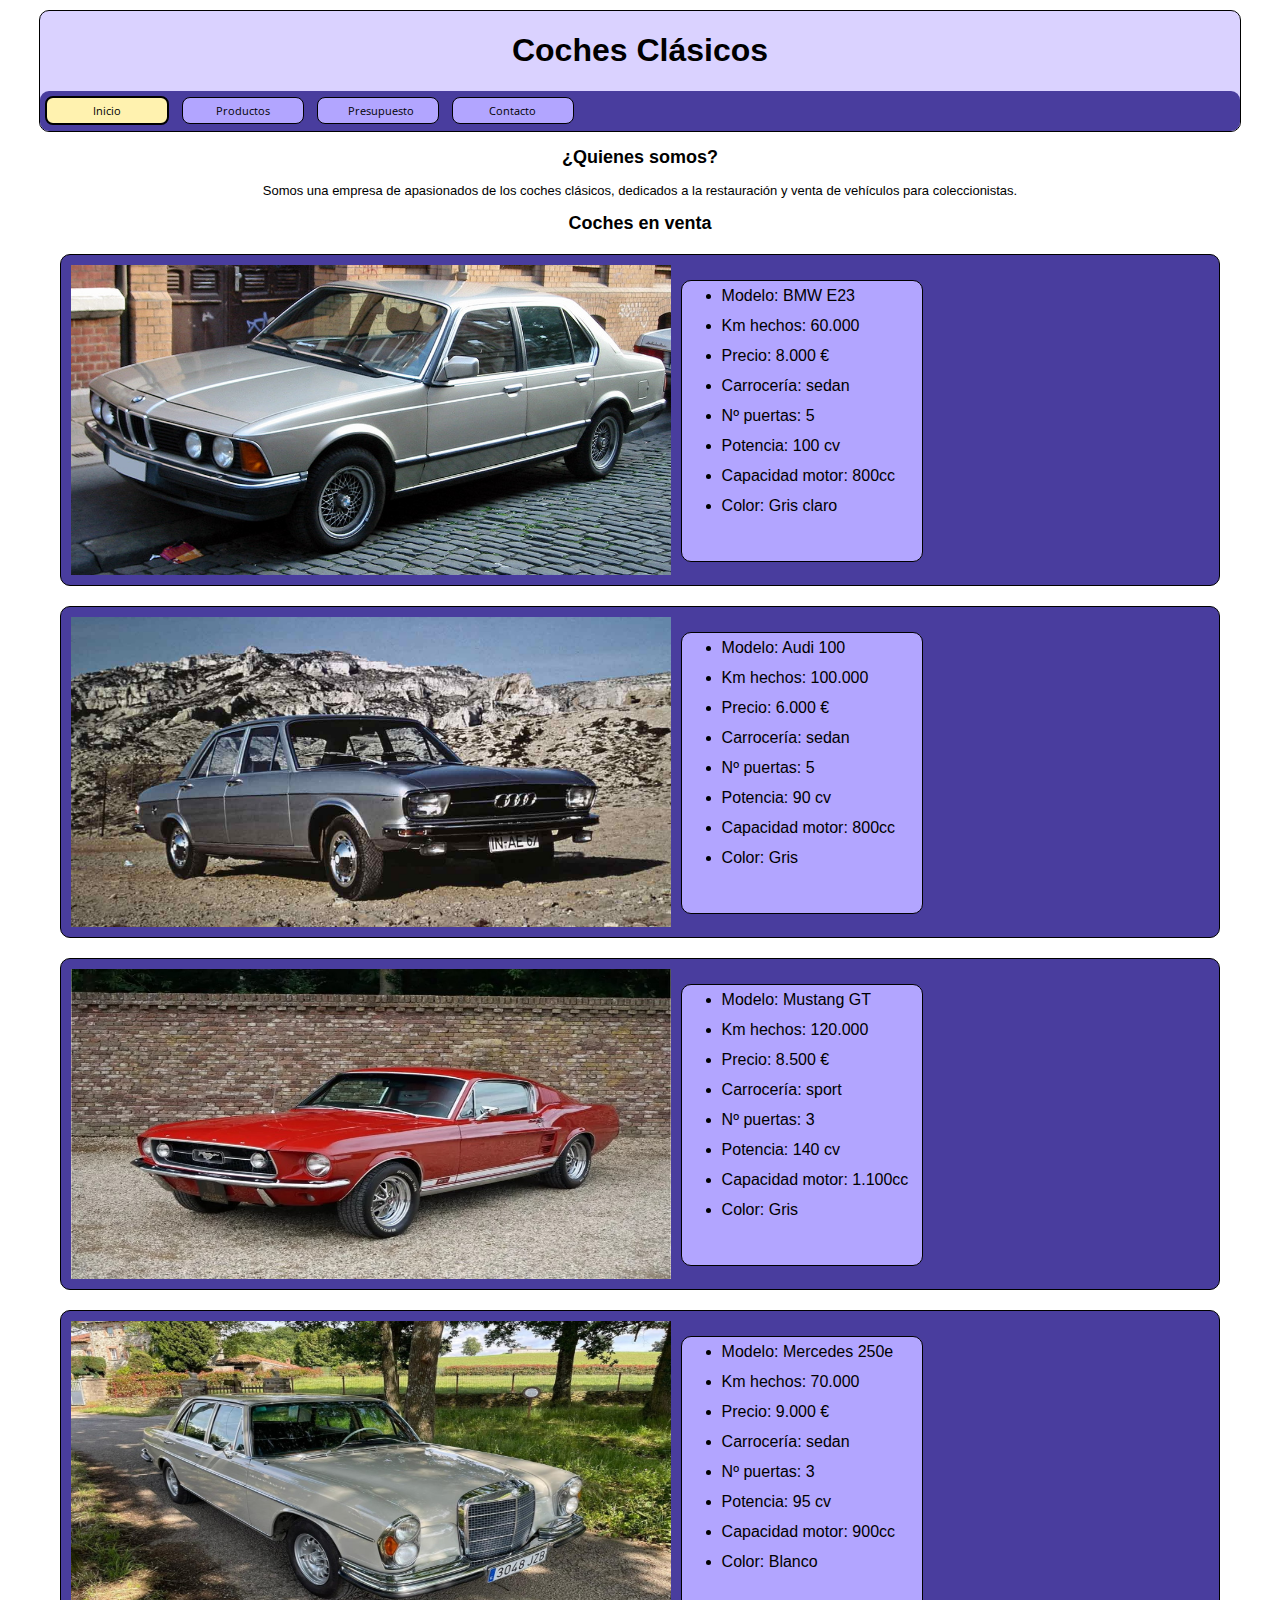
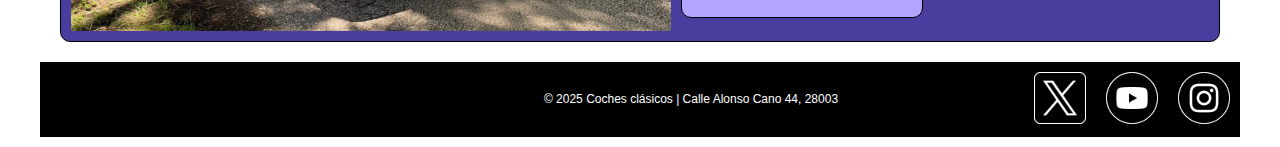
==== index.html @ c79d7966 "Cambio en la jerarquía de archivos para que GitHub Pages la reconozca" ====
<!DOCTYPE html>
<html lang="es">
    <head>
        <meta charset="UTF-8">
        <meta name="description" content="Compra y venta de coches clásicos">
        <meta name="viewport" content="width=device-width, initial-scale=1">
        <meta name="keywords" content="coches, clasicos, comprar, vender, tasacion">
        <meta name="author" content="Martín Rubio">
        <meta name="lang" content="es">
        <meta name="revisit-after" content="2 days">
        <meta name="format-detection" content="telephone=no,address=no,email=no">

        <link rel="stylesheet" type="text/css" href="./css/estilos.css">
        
        <title>Coches Clásicos | Compra y venta de vehículos históricos</title>
    </head>
    <body>
        <header>
            <div id="div_header">
                <h1>Coches Clásicos</h1>

                <!--barra de menu con los botones de navegación de la web-->

                <div id="div_menu">
                    <span class="botonin"><a class="boton_menu" href="#">Inicio</a></span>
                    <span class="boton"><a class="boton_menu" href="productos.html">Productos</a></span>
                    <span class="boton"><a class="boton_menu" href="presupuesto.html">Presupuesto</a></span>
                    <span class="boton"><a class="boton_menu" href="contacto.html">Contacto</a></span>
                </div>
                
            </div>
        </header>

        <section>
            <div id="div_section">
                <h2>¿Quienes somos?</h2>
                <div>
                    Somos una empresa de apasionados de los coches clásicos, dedicados a la restauración y venta
                    de vehículos para coleccionistas.
                </div>

                <!--sección con los coches que tiene ahora mismo en venta la empresa.
                tambien se muestran algunas características de los vehículos-->

                <h2>Coches en venta</h2>

                <div class="div_producto">
                    <img src="./img/Bmw_e23_v_sst.jpg" alt="BMW e23">
                    <ul>
                        <li>Modelo: BMW E23</li>
                        <li>Km hechos: 60.000</li>
                        <li>Precio: 8.000 €</li>
                        <li>Carrocería: sedan</li>
                        <li>Nº puertas: 5</li>
                        <li>Potencia: 100 cv</li>
                        <li>Capacidad motor: 800cc</li>
                        <li>Color: Gris claro</li>
                    </ul>
                </div>

                <div class="div_producto">
                    <img src="./img/audi-100-1969.jpg" alt="Audi 100">
                    <ul>
                        <li>Modelo: Audi 100</li>
                        <li>Km hechos: 100.000</li>
                        <li>Precio: 6.000 €</li>
                        <li>Carrocería: sedan</li>
                        <li>Nº puertas: 5</li>
                        <li>Potencia: 90 cv</li>
                        <li>Capacidad motor: 800cc</li>
                        <li>Color: Gris</li>
                    </ul>
                </div>

                <div class="div_producto">
                    <img src="./img/ford-mustang-gt-390-fastback-196.jpg" alt="Mustang gt">
                    <ul>
                        <li>Modelo: Mustang GT</li>
                        <li>Km hechos: 120.000</li>
                        <li>Precio: 8.500 €</li>
                        <li>Carrocería: sport</li>
                        <li>Nº puertas: 3</li>
                        <li>Potencia: 140 cv</li>
                        <li>Capacidad motor: 1.100cc</li>
                        <li>Color: Gris</li>
                    </ul>
                </div>

                <div class="div_producto">
                    <img src="./img/Mercedes250SE.jpg" alt="Mercedes 250e">    
                    <ul>
                        <li>Modelo: Mercedes 250e</li>
                        <li>Km hechos: 70.000</li>
                        <li>Precio: 9.000 €</li>
                        <li>Carrocería: sedan</li>
                        <li>Nº puertas: 3</li>
                        <li>Potencia: 95 cv</li>
                        <li>Capacidad motor: 900cc</li>
                        <li>Color: Blanco</li>
                    </ul>
                </div>
            </div>
        </section>
        
        <footer>

            <!--los iconos de las redes sociales deberían contener enlaces que dirigieran a las redes de la empresa-->

            <div id="div_footer">
                <span class="center_text">© 2025 Coches clásicos | Calle Alonso Cano 44, 28003</span>
                <span class="footer_icon">
                    <img src="./img/instagram.png" alt="logo instagram">
                </span>
                <span class="footer_icon">
                    <img src="./img/youtube.png" alt="logo youtube">
                </span>
                <span class="footer_icon_x">
                    <img src="./img/xtwitter.png" alt="logo x">
                </span>    
            </div>
        </footer>
    </body>
</html>
---- css/estilos.css ----
/* Codificacion de caracteres */
@charset "utf-8";
/* Inicio del Documento CSS */

/* Importacion de Google Font "Open Sans" */
@import url(https://fonts.googleapis.com/css2?family=Open+Sans:ital,wght@0,300..800;1,300..800&display=swap);

html, body {    
    font-size: 13px;
    color: black;
    font-family: Arial, Helvetica, sans-serif;
    background-size: auto;
}

h1 {
    font-size: 32px;
    text-align: center;
    font-family: Helvetica, Arial, sans-serif;
}

h2 {
    font-size: 18px;
    text-align: center;
}

/*Div que contiene la página*/

#div_header {
    width: 95%; 
    margin: 10px auto; 
    border: solid 1px black;
    border-radius: 10px;
    background-color: #DAD2FF;
}

#div_footer {
    font-size: 12px;
    width: 95%;
    margin: 10px auto;
    position: relative;
    box-sizing: border-box;
    height: 75px;
    background-color: black;
    clear: both;
    color: white;
    text-align: center;
}

.center_text{
    position: absolute;
    left: 42%;
    top: 40%;
}

.footer_icon,.footer_icon_x{
    border-radius: 49%;
    border: solid 1px white;
    position: relative; 
    float: right; 
    background-color: white;
    width: 50px;
    height: 50px;
    margin: 10px;
}

.footer_icon_x{
    border-radius: 6px;
}

#div_footer img{
    width: 100%;
    height: 100%;
}

#div_menu {
    background-color: #493D9E;
    width: auto;
    height: 40px;
    text-decoration: none;
    font-size: 11px;
    color: black;
    border-radius: 9px;
}

.boton_menu {
	text-align:center;
	text-decoration: none;
	font-family: 'Open Sans', sans-serif;
	color: black;
}

#div_section {
    margin: 10px auto;
    width: 95%;
    background-color: white;
    height: auto;
    text-align: center;
}

/* Estilos comunes de los botones de navegacion */
.boton,.boton:hover,.botonin,.botonin:hover {
	text-align:center;
	text-decoration: none;
	display:inline-block;
	width: 60px;
	white-space: nowrap;
	margin: 5px 5px 10px;
	padding: 5px 30px;
	border: 1px solid black;
	border-radius: 8px;
}

/* Estilos independientes de los botones de navegacion */
.boton {
    background-color: #B2A5FF;    
}

.boton:hover {
    background-color: #DAD2FF;
    
}

.botonin {
    background-color: #FFF2AF;
    border: 2px solid black;
    
}

.botonin:hover {
    background-color: #DAD2FF;
    border: 2px solid black;
    text-decoration: none;
}

.div_producto {
    border: solid 1px black;
    border-radius: 10px;
    height: 330px;
    position: relative;
    margin: 20px;
    font-size: 16px;
    background-color: #493D9E; 
}

.div_producto img {
    width: 600px;
    height: 310px;
    position: relative;
    float: left;
    margin: 10px;
}

.div_producto ul {
    position: relative;
    float: left;
    text-align: justify;
    width: 200px;
    height: 280px;
    line-height: 30px;
    margin-top: 25px;
    border: solid 1px black;
    border-radius: 10px;
    background-color: #B2A5FF;
}

.div_restaurado {
    border: solid 1px black;
    border-radius: 10px;
    width: 450px;
    height: 380px;
    font-size: 16px;
    margin: 10px 10px;
    background-color: #DAD2FF;
    text-align: center;
    display:inline-block;
}

.div_restaurado img{
    width: 400px;
    height: 300px;
    margin: 20px 25px;
    display: block;
    border-radius: 10px;
}

#div_box1 {
    width: 460px;
    height: 340px; 
    display: block;
    margin-left: auto;
    margin-right: auto;
    font-size: 17px;
    background-color: #B2A5FF;
    border: solid 1px black;
    border-radius: 10px;
}

#div_box1 form{
    position: relative;
    margin: 10px;
    float: left;
}

.campo {
    float: left;
    width: 200px;
    margin-top: 15px;
}

#div_box1 textarea{
    margin-top: 20px;
    float: left;
    resize: none;
}

#div_box2 { 
    margin: 20px;
    width: 100px;
    float: left;
    background-color: #DAD2FF   ;
    border: solid 1px black;
    border-radius: 10px;
}

#div_box3 {
    height: auto; 
    display: inline-block; 
    left: 30px;
    margin-top: 20px;
    text-align: center;
}

#div_contacto{
    position: relative;
    display: inline-block;
    text-align: justify;
}

#mapa{
    border: solid 1px black;
    position: relative;
    width: 1000px;
    margin: 20px auto;
    display: block;
}

.boton_form{
    margin: 20px;
}
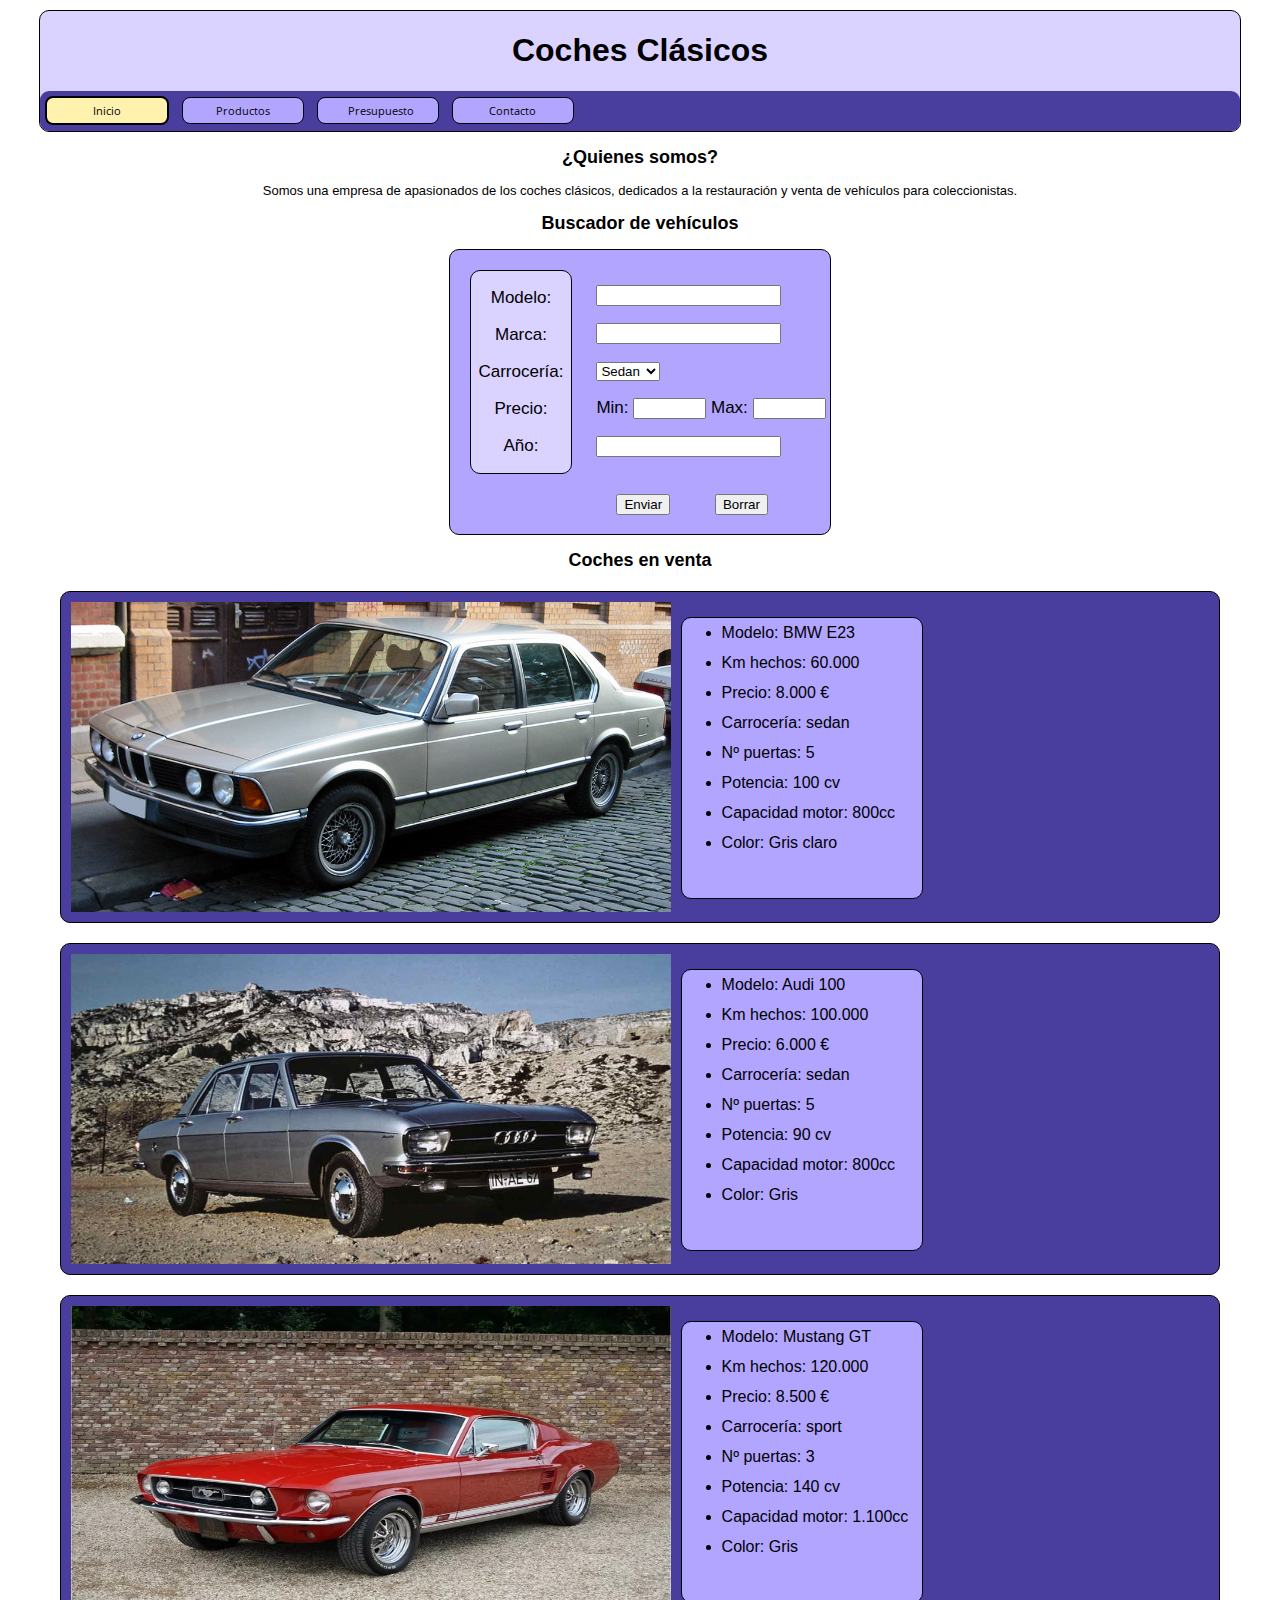
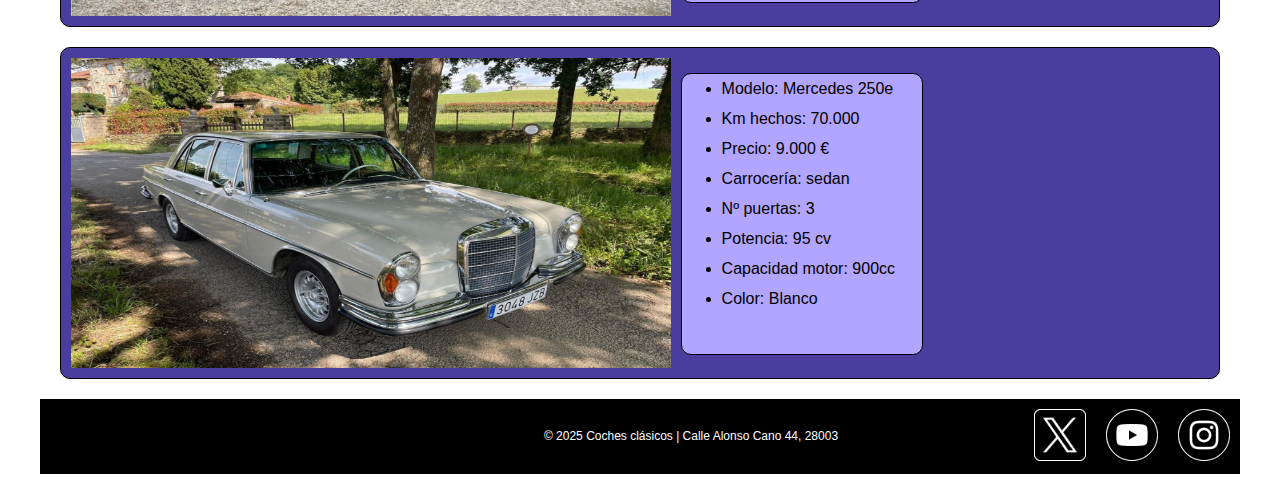
==== commit c99b9422: "Primera corrección" ====
--- a/index.html
+++ b/index.html
@@ -23,29 +23,68 @@
 
                 <div id="div_menu">
                     <span class="botonin"><a class="boton_menu" href="#">Inicio</a></span>
-                    <span class="boton"><a class="boton_menu" href="productos.html">Productos</a></span>
-                    <span class="boton"><a class="boton_menu" href="presupuesto.html">Presupuesto</a></span>
-                    <span class="boton"><a class="boton_menu" href="contacto.html">Contacto</a></span>
+                    <span class="boton"><a class="boton_menu" href="./views/productos.html">Productos</a></span>
+                    <span class="boton"><a class="boton_menu" href="./views/presupuesto.html">Presupuesto</a></span>
+                    <span class="boton"><a class="boton_menu" href="./views/contacto.html">Contacto</a></span>
                 </div>
-                
             </div>
         </header>
 
         <section>
+            <!--sección de presentación-->
             <div id="div_section">
                 <h2>¿Quienes somos?</h2>
                 <div>
                     Somos una empresa de apasionados de los coches clásicos, dedicados a la restauración y venta
                     de vehículos para coleccionistas.
                 </div>
+            </div>
+        </section>
 
-                <!--sección con los coches que tiene ahora mismo en venta la empresa.
+        <section>
+            <!--sección para buscador de vehículos, no tiene funcionalidad alguna aunque debería buscar en la base de datos de la empresa-->
+            <div id="div_section">
+                <h2>Buscador de vehículos</h2>
+                
+                <form name="buscador" id="buscador" method="post" action="post">
+                    <div id="div_box5">
+                        <div id="div_box2">
+                            <p><label>Modelo:</label></p>
+                            <p><label>Marca:</label></p>
+                            <p><label>Carrocería:</label></p>
+                            <p><label>Precio:</label></p>
+                            <p><label>Año:</label></p>
+                        </div>
+
+                        <div id="div_box4">
+                            <p><input type="text" name="modelo" id="modelo"></p>
+                            <p><input type="text" name="marca" id="marca"></p>
+                            <p><select name="carroceria">
+                                <option value="sedan">Sedan</option>
+                                <option value="coupe">Coupé</option>
+                                <option value="berlina">Berlina</option>
+                                <option value="suv">SUV</option>
+                            </select></p>
+                            <p>Min: <input type="text" name="precio_min" id="precio_min" size="6"> Max: <input type="text" name="precio_max" id="precio_max" size="6"></p>
+                            <p><input type="text" name="año" id="año"></p>
+                            <p>
+                                <input class="boton_form" type="submit" name="enviar" id="enviar" value="Enviar">
+                                <input class="boton_form" type="reset" name="borrar" id="borrar" value="Borrar">
+                            </p>
+                        </div>
+                    </div>
+                </form>
+            </div>
+        </section>
+
+        <section>
+            <!--sección con los coches que tiene ahora mismo en venta la empresa.
                 tambien se muestran algunas características de los vehículos-->
-
+            <div id="div_section">
                 <h2>Coches en venta</h2>
 
                 <div class="div_producto">
-                    <img src="./img/Bmw_e23_v_sst.jpg" alt="BMW e23">
+                    <img src="./images/Bmw_e23_v_sst.jpg" width="600" height="310" alt="BMW e23">
                     <ul>
                         <li>Modelo: BMW E23</li>
                         <li>Km hechos: 60.000</li>
@@ -59,7 +98,7 @@
                 </div>
 
                 <div class="div_producto">
-                    <img src="./img/audi-100-1969.jpg" alt="Audi 100">
+                    <img src="./images/audi-100-1969.jpg" width="600" height="310" alt="Audi 100">
                     <ul>
                         <li>Modelo: Audi 100</li>
                         <li>Km hechos: 100.000</li>
@@ -73,7 +112,7 @@
                 </div>
 
                 <div class="div_producto">
-                    <img src="./img/ford-mustang-gt-390-fastback-196.jpg" alt="Mustang gt">
+                    <img src="./images/ford-mustang-gt-390-fastback-196.jpg" width="600" height="310" alt="Mustang gt">
                     <ul>
                         <li>Modelo: Mustang GT</li>
                         <li>Km hechos: 120.000</li>
@@ -87,7 +126,7 @@
                 </div>
 
                 <div class="div_producto">
-                    <img src="./img/Mercedes250SE.jpg" alt="Mercedes 250e">    
+                    <img src="./images/Mercedes250SE.jpg" width="600" height="310" alt="Mercedes 250e">    
                     <ul>
                         <li>Modelo: Mercedes 250e</li>
                         <li>Km hechos: 70.000</li>
@@ -109,13 +148,13 @@
             <div id="div_footer">
                 <span class="center_text">© 2025 Coches clásicos | Calle Alonso Cano 44, 28003</span>
                 <span class="footer_icon">
-                    <img src="./img/instagram.png" alt="logo instagram">
+                    <img src="./images/instagram.png" width="50" height="50" alt="logo instagram">
                 </span>
                 <span class="footer_icon">
-                    <img src="./img/youtube.png" alt="logo youtube">
+                    <img src="./images/youtube.png" width="50" height="50" alt="logo youtube">
                 </span>
                 <span class="footer_icon_x">
-                    <img src="./img/xtwitter.png" alt="logo x">
+                    <img src="./images/xtwitter.png" width="50" height="50" alt="logo x">
                 </span>    
             </div>
         </footer>
--- a/css/estilos.css
+++ b/css/estilos.css
@@ -53,23 +53,23 @@
 }
 
 .footer_icon,.footer_icon_x{
+    width: 50px;
+    height: 50px;
     border-radius: 49%;
     border: solid 1px white;
     position: relative; 
     float: right; 
     background-color: white;
+    margin: 10px;
+}
+
+.footer_icon_x{
+    border-radius: 6px;
+}
+
+#div_footer img{
     width: 50px;
     height: 50px;
-    margin: 10px;
-}
-
-.footer_icon_x{
-    border-radius: 6px;
-}
-
-#div_footer img{
-    width: 100%;
-    height: 100%;
 }
 
 #div_menu {
@@ -116,8 +116,7 @@
 }
 
 .boton:hover {
-    background-color: #DAD2FF;
-    
+    background-color: #DAD2FF;   
 }
 
 .botonin {
@@ -131,6 +130,8 @@
     border: 2px solid black;
     text-decoration: none;
 }
+
+/*estilos de la galeria del index*/
 
 .div_producto {
     border: solid 1px black;
@@ -163,6 +164,8 @@
     background-color: #B2A5FF;
 }
 
+/*estilos de la galeria de producto*/
+
 .div_restaurado {
     border: solid 1px black;
     border-radius: 10px;
@@ -183,6 +186,8 @@
     border-radius: 10px;
 }
 
+/*cajas del formulario de presupuesto.html*/
+
 #div_box1 {
     width: 460px;
     height: 340px; 
@@ -201,7 +206,7 @@
     float: left;
 }
 
-.campo {
+.campo,.campo_precio {
     float: left;
     width: 200px;
     margin-top: 15px;
@@ -230,6 +235,30 @@
     text-align: center;
 }
 
+/*box 4 y 5 son las del formulario del index*/
+
+#div_box4 {
+    position:relative;
+    top:18px;
+    display: inline-block;
+    text-align: left;
+}
+
+.div_box4_campo {
+    display: block;
+}
+
+#div_box5 {
+    width: 380px;
+    display: block;
+    margin-left: auto;
+    margin-right: auto;
+    font-size: 17px;
+    background-color: #B2A5FF;
+    border: solid 1px black;
+    border-radius: 10px;
+}
+
 #div_contacto{
     position: relative;
     display: inline-block;
@@ -240,6 +269,7 @@
     border: solid 1px black;
     position: relative;
     width: 1000px;
+    height: 600px;
     margin: 20px auto;
     display: block;
 }
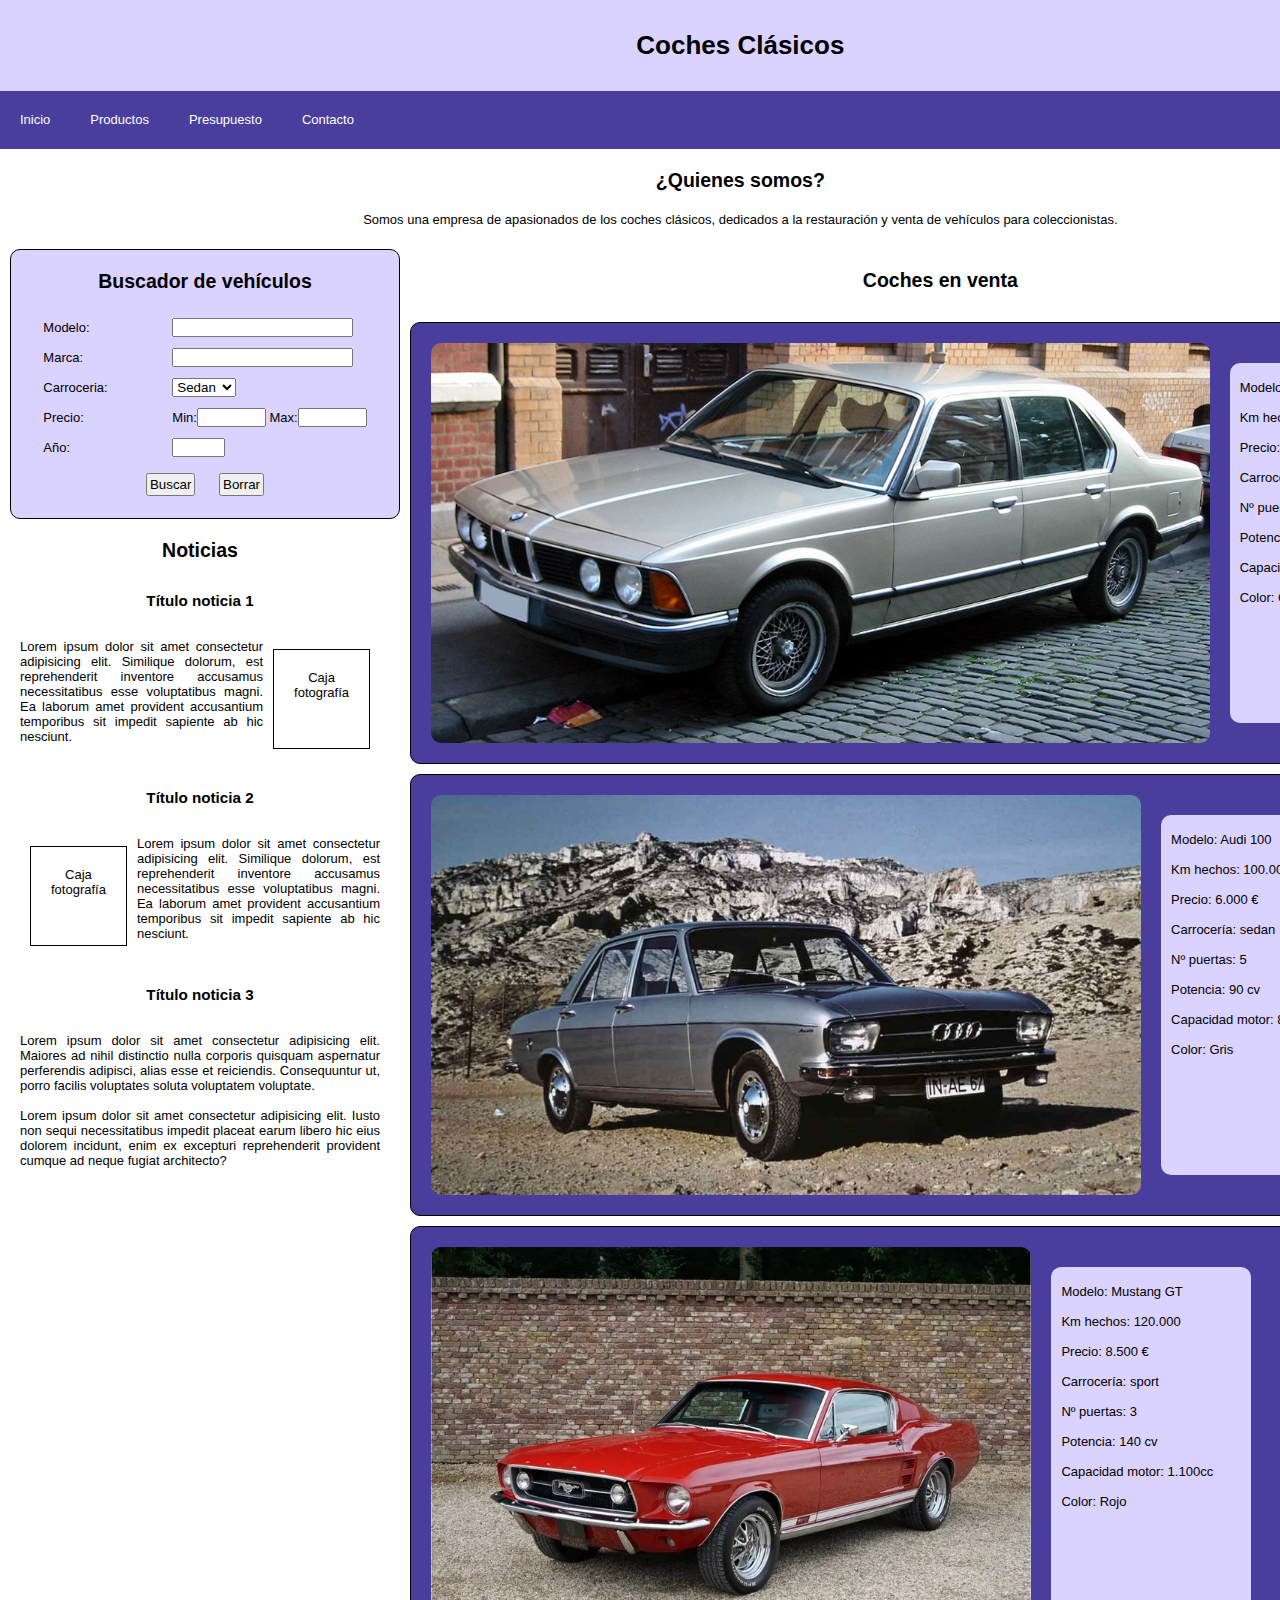
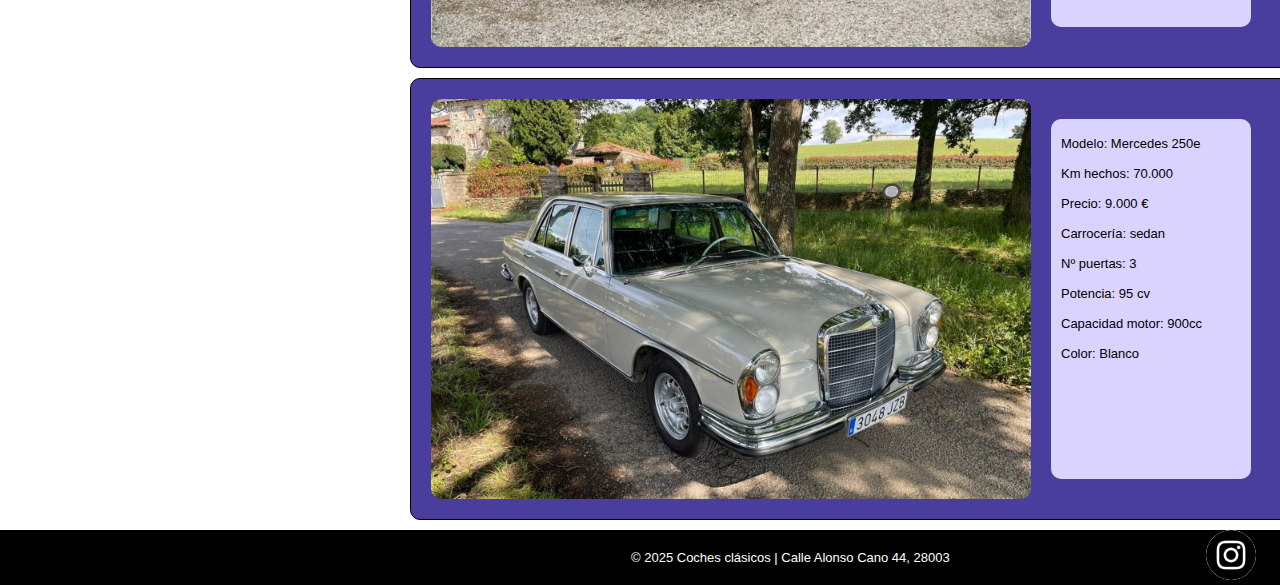
==== commit 26527d08: "Trabajo rehecho desde el principio" ====
--- a/index.html
+++ b/index.html
@@ -10,81 +10,69 @@
         <meta name="revisit-after" content="2 days">
         <meta name="format-detection" content="telephone=no,address=no,email=no">
 
-        <link rel="stylesheet" type="text/css" href="./css/estilos.css">
+        <link rel="stylesheet" type="text/css" href="./css/estilos/estilos.css">
         
         <title>Coches Clásicos | Compra y venta de vehículos históricos</title>
     </head>
     <body>
         <header>
-            <div id="div_header">
-                <h1>Coches Clásicos</h1>
-
-                <!--barra de menu con los botones de navegación de la web-->
-
-                <div id="div_menu">
-                    <span class="botonin"><a class="boton_menu" href="#">Inicio</a></span>
-                    <span class="boton"><a class="boton_menu" href="./views/productos.html">Productos</a></span>
-                    <span class="boton"><a class="boton_menu" href="./views/presupuesto.html">Presupuesto</a></span>
-                    <span class="boton"><a class="boton_menu" href="./views/contacto.html">Contacto</a></span>
-                </div>
-            </div>
+            <h1>Coches Clásicos</h1>
         </header>
 
-        <section>
-            <!--sección de presentación-->
-            <div id="div_section">
+        <!-- el navegador ahora usa flex -->
+        <nav>
+            <ul>
+                <li><a href="#">Inicio</a></li>
+                <li><a href="./views/productos.html">Productos</a></li>
+                <li><a href="./views/presupuesto.html">Presupuesto</a></li>
+                <li><a href="./views/contacto.html">Contacto</a></li>
+            </ul>
+        </nav>
+
+        <!-- rehecha la pagina entera usando flex y grid -->
+        <main>
+            <section id="aboutus">
                 <h2>¿Quienes somos?</h2>
-                <div>
-                    Somos una empresa de apasionados de los coches clásicos, dedicados a la restauración y venta
-                    de vehículos para coleccionistas.
-                </div>
-            </div>
-        </section>
+                Somos una empresa de apasionados de los coches clásicos, dedicados a la restauración y venta
+                de vehículos para coleccionistas.
+            </section>
 
-        <section>
-            <!--sección para buscador de vehículos, no tiene funcionalidad alguna aunque debería buscar en la base de datos de la empresa-->
-            <div id="div_section">
+            <!-- buscador de vehiculos -->
+            
+            <section id="buscador">
                 <h2>Buscador de vehículos</h2>
-                
-                <form name="buscador" id="buscador" method="post" action="post">
-                    <div id="div_box5">
-                        <div id="div_box2">
-                            <p><label>Modelo:</label></p>
-                            <p><label>Marca:</label></p>
-                            <p><label>Carrocería:</label></p>
-                            <p><label>Precio:</label></p>
-                            <p><label>Año:</label></p>
-                        </div>
-
-                        <div id="div_box4">
-                            <p><input type="text" name="modelo" id="modelo"></p>
-                            <p><input type="text" name="marca" id="marca"></p>
-                            <p><select name="carroceria">
+                <form>
+                    <div>
+                        <ul>
+                            <li>Modelo:</li>
+                            <li>Marca:</li>
+                            <li>Carroceria:</li>
+                            <li>Precio:</li>
+                            <li>Año:</li>
+                        </ul>
+                        <ul>
+                            <li><input type="text" name="modelo"></li>
+                            <li><input type="text" name="marca"></li>
+                            <li><select name="carroceria">
                                 <option value="sedan">Sedan</option>
                                 <option value="coupe">Coupé</option>
                                 <option value="berlina">Berlina</option>
                                 <option value="suv">SUV</option>
-                            </select></p>
-                            <p>Min: <input type="text" name="precio_min" id="precio_min" size="6"> Max: <input type="text" name="precio_max" id="precio_max" size="6"></p>
-                            <p><input type="text" name="año" id="año"></p>
-                            <p>
-                                <input class="boton_form" type="submit" name="enviar" id="enviar" value="Enviar">
-                                <input class="boton_form" type="reset" name="borrar" id="borrar" value="Borrar">
-                            </p>
-                        </div>
+                            </select></li>
+                            <li>Min:<input type="text" size="6" name="precio_min"> Max:<input type="text" size="6" name="precio_max"></li>
+                            <li><input type="text" name="año" size="4"></li>
+                        </ul>
                     </div>
+                    <input type="submit" value="Buscar" class="boton">
+                    <input type="reset" value="Borrar" class="boton">
                 </form>
-            </div>
-        </section>
+            </section>
 
-        <section>
-            <!--sección con los coches que tiene ahora mismo en venta la empresa.
-                tambien se muestran algunas características de los vehículos-->
-            <div id="div_section">
+            <section id="coches_venta">
                 <h2>Coches en venta</h2>
-
-                <div class="div_producto">
-                    <img src="./images/Bmw_e23_v_sst.jpg" width="600" height="310" alt="BMW e23">
+    
+                <div class="coche">
+                    <img src="./media/images/Bmw_e23_v_sst.jpg" width="1024" height="526" alt="BMW e23">
                     <ul>
                         <li>Modelo: BMW E23</li>
                         <li>Km hechos: 60.000</li>
@@ -97,8 +85,8 @@
                     </ul>
                 </div>
 
-                <div class="div_producto">
-                    <img src="./images/audi-100-1969.jpg" width="600" height="310" alt="Audi 100">
+                <div class="coche">
+                    <img src="./media/images/audi-100-1969.jpg" width="3840" height="2163" alt="Audi 100">
                     <ul>
                         <li>Modelo: Audi 100</li>
                         <li>Km hechos: 100.000</li>
@@ -111,8 +99,8 @@
                     </ul>
                 </div>
 
-                <div class="div_producto">
-                    <img src="./images/ford-mustang-gt-390-fastback-196.jpg" width="600" height="310" alt="Mustang gt">
+                <div class="coche">
+                    <img src="./media/images/ford-mustang-gt-390-fastback-196.jpg" width="800" height="533" alt="Mustang gt">
                     <ul>
                         <li>Modelo: Mustang GT</li>
                         <li>Km hechos: 120.000</li>
@@ -121,12 +109,12 @@
                         <li>Nº puertas: 3</li>
                         <li>Potencia: 140 cv</li>
                         <li>Capacidad motor: 1.100cc</li>
-                        <li>Color: Gris</li>
+                        <li>Color: Rojo</li>
                     </ul>
                 </div>
 
-                <div class="div_producto">
-                    <img src="./images/Mercedes250SE.jpg" width="600" height="310" alt="Mercedes 250e">    
+                <div class="coche">
+                    <img src="./media/images/Mercedes250SE.jpg" width="1500" height="1000" alt="Mercedes 250e">    
                     <ul>
                         <li>Modelo: Mercedes 250e</li>
                         <li>Km hechos: 70.000</li>
@@ -138,25 +126,53 @@
                         <li>Color: Blanco</li>
                     </ul>
                 </div>
-            </div>
-        </section>
-        
+            </section>
+
+            <!-- añadida seccion de noticias -->
+            <section id="noticias">
+                <h2>Noticias</h2>
+                
+                <h3>Título noticia 1</h3>
+                <div class="noticia">
+                    <div class="noticia_texto">
+                        Lorem ipsum dolor sit amet consectetur adipisicing elit. Similique dolorum, est reprehenderit inventore accusamus necessitatibus esse voluptatibus magni. Ea laborum amet provident accusantium temporibus sit impedit sapiente ab hic nesciunt.
+                    </div>
+                    <div class="noticia_img">Caja fotografía</div>
+                </div>
+                
+                <h3>Título noticia 2</h3>
+
+                <div class="noticia">
+                    <div class="noticia_img">Caja fotografía</div>
+                    <div class="noticia_texto">
+                        Lorem ipsum dolor sit amet consectetur adipisicing elit. Similique dolorum, est reprehenderit inventore accusamus necessitatibus esse voluptatibus magni. Ea laborum amet provident accusantium temporibus sit impedit sapiente ab hic nesciunt.
+                    </div>
+                </div>
+
+                <h3>Título noticia 3</h3>
+
+                <div class="noticia">
+                    <div class="noticia_texto">
+                        <p>Lorem ipsum dolor sit amet consectetur adipisicing elit. Maiores ad nihil distinctio nulla corporis quisquam aspernatur perferendis adipisci, alias esse et reiciendis. Consequuntur ut, porro facilis voluptates soluta voluptatem voluptate.</p>
+                        <p><br>
+                            Lorem ipsum dolor sit amet consectetur adipisicing elit. Iusto non sequi necessitatibus impedit placeat earum libero hic eius dolorem incidunt, enim ex excepturi reprehenderit provident cumque ad neque fugiat architecto?
+                        </p>
+                    </div>
+                </div>
+
+            </section>
+        </main>
         <footer>
 
-            <!--los iconos de las redes sociales deberían contener enlaces que dirigieran a las redes de la empresa-->
-
-            <div id="div_footer">
-                <span class="center_text">© 2025 Coches clásicos | Calle Alonso Cano 44, 28003</span>
-                <span class="footer_icon">
-                    <img src="./images/instagram.png" width="50" height="50" alt="logo instagram">
-                </span>
-                <span class="footer_icon">
-                    <img src="./images/youtube.png" width="50" height="50" alt="logo youtube">
-                </span>
-                <span class="footer_icon_x">
-                    <img src="./images/xtwitter.png" width="50" height="50" alt="logo x">
-                </span>    
+            <!-- enlazadas las redes sociales a sus respectivas paginas -->
+            <div class="footer_text">© 2025 Coches clásicos | Calle Alonso Cano 44, 28003</div>
+            
+            <div class="footer_social">
+                <a href="https://www.instagram.com/"><img src="./media/images/instagram.png" width="512" height="512" alt="logo instagram"></a>
+                <a href="https://www.youtube.com/"><img src="./media/images/youtube.png" width="512" height="512" alt="logo youtube"></a>
+                <a href="https://www.x.com/"><img src="./media/images/xtwitter.png" width="512" height="512" alt="logo x"></a>
             </div>
+            
         </footer>
     </body>
 </html>--- a/css/estilos/estilos.css
+++ b/css/estilos/estilos.css
@@ -0,0 +1,259 @@
+@charset "utf-8";
+
+@import url(https://fonts.googleapis.com/css2?family=Open+Sans:ital,wght@0,300..800;1,300..800&display=swap);
+
+
+*{
+    box-sizing: border-box;
+    margin: 0;
+    padding: 0;
+}
+
+html{
+    font-size: 13px;
+    color: black;
+    font-family: Arial, Helvetica, sans-serif;
+    text-align: center;
+}
+
+body{
+    display:grid;
+    grid-template-rows: auto auto 1fr auto;
+    grid-template-areas: 
+    "header"
+    "nav"
+    "main"
+    "footer";
+}
+
+header {
+    grid-area: header;
+    background: #dad2ff;
+}
+
+h1 {
+    padding: 30px;
+}
+
+h2 {
+    padding: 20px;
+}
+
+h3 {
+    padding: 10px;
+}
+
+nav{
+    grid-area: nav;
+    background: #493d9e;
+}
+
+ul {
+    list-style:none;
+    line-height: 30px;
+    text-align: left;
+}
+
+nav ul {
+    display:flex;
+    justify-content:left;
+}
+
+nav ul li a{
+    color: white;
+    text-decoration:none;
+    padding: 14px 20px;
+    display: inline-block;
+}
+
+nav ul li a:hover{
+    color: black;
+    background:#fffdaf;
+}
+
+main{
+    grid-area: main;
+    display: grid;
+    grid-template-columns: 400px auto auto 300px;
+    grid-template-rows: 100px 270px auto 100px;
+}
+
+#aboutus{
+    grid-area: aboutus;
+    grid-column: 1/5;
+    grid-row: 1/2;
+}
+
+#buscador{
+    grid-column:1/2;
+    grid-row:2/3;
+    background: #dad2ff;
+    border: solid 1px black;
+    border-radius: 10px;
+    margin-left: 10px;
+}
+
+#buscador form div{
+    display: flex;
+    justify-content: space-around;
+    text-align:justify;
+}
+
+.boton{
+    margin:10px;
+    padding:2px;
+}
+
+#coches_venta{
+    grid-column: 2/5;
+    grid-row: 2/5;
+}
+
+.coche {
+    display: flex;
+    justify-content: left;
+    border: 1px solid black;
+    border-radius: 10px;
+    margin:10px;
+    padding: 20px;
+    background: #493d9e;
+}
+
+.coche img {
+    height: 400px;
+    width: auto;
+    border-radius: 10px;
+}
+
+.coche ul {
+    background: #dad2ff;
+    width: 200px;
+    margin: 20px;
+    padding: 10px;
+    border-radius: 10px;
+}
+
+#noticias{
+    grid-column: 1/2;
+    grid-row: 3/5;
+}
+
+.noticia {
+    padding: 20px;
+    display: flex;
+    justify-content: space-around;
+}
+
+.noticia_img {
+    border: 1px solid black;
+    width: 100px;
+    height: 100px;
+    margin: 10px;
+    padding: 20px;
+    
+}
+
+.noticia_texto {
+    width: auto;
+    text-align: justify;
+}
+
+footer {
+    grid-area:footer;
+    background: black;
+    color:white;
+    display: grid;
+    grid-template-columns: 400px auto auto 300px;
+}
+
+.footer_text {
+    grid-column: 2/4;
+    padding: 20px;
+}
+
+.footer_social {
+    grid-column: 4/5;
+    display: flex;
+    justify-content: space-around;
+}
+
+footer img {
+    background: white;
+    border-radius: 100%;
+    width: 50px;
+    height: 50px;
+    margin: auto;
+}
+
+#galeria {
+    display: flex;
+    justify-content: center;
+    gap: 50px;
+    margin: 20px;
+    flex-wrap: wrap;
+}
+
+.coche_restaurado{
+    width: 400px;
+    height: 400px;
+    background: #aaa;
+    display: flex;
+    flex-direction: column;
+    justify-content: space-evenly;
+    gap: 30px;
+    background: #493d9e;
+    border-radius: 10px;
+    border: 1px solid black;
+    font-size: 20px;
+    color: white;
+}
+
+.coche_restaurado img {
+    width: 300px;
+    height: auto;
+    margin: 0 auto;
+    border-radius: 10px;
+}
+
+.section_presupuesto {
+    height: 526px;
+}
+
+#presupuesto_form{
+    background: #dad2ff;
+    width: 500px;
+    margin-left: auto;
+    margin-right: auto;
+    margin-bottom: 10vh;
+    border: 1px solid black;
+    border-radius: 10px;
+}
+
+.caja1 {
+    display: flex;
+    justify-content: center;
+}
+
+.caja1 ul {
+    margin: 30px;
+}
+
+.caja1 li {
+    margin: 10px;
+}
+
+.botones_form {
+    margin: 10px;
+    display: flex;
+    justify-content: space-evenly;
+}
+
+.centrado {
+    text-align: center;
+}
+
+.img_centrada {
+    width: 1200px;
+    height: auto;
+    margin: 20px auto 20px;
+}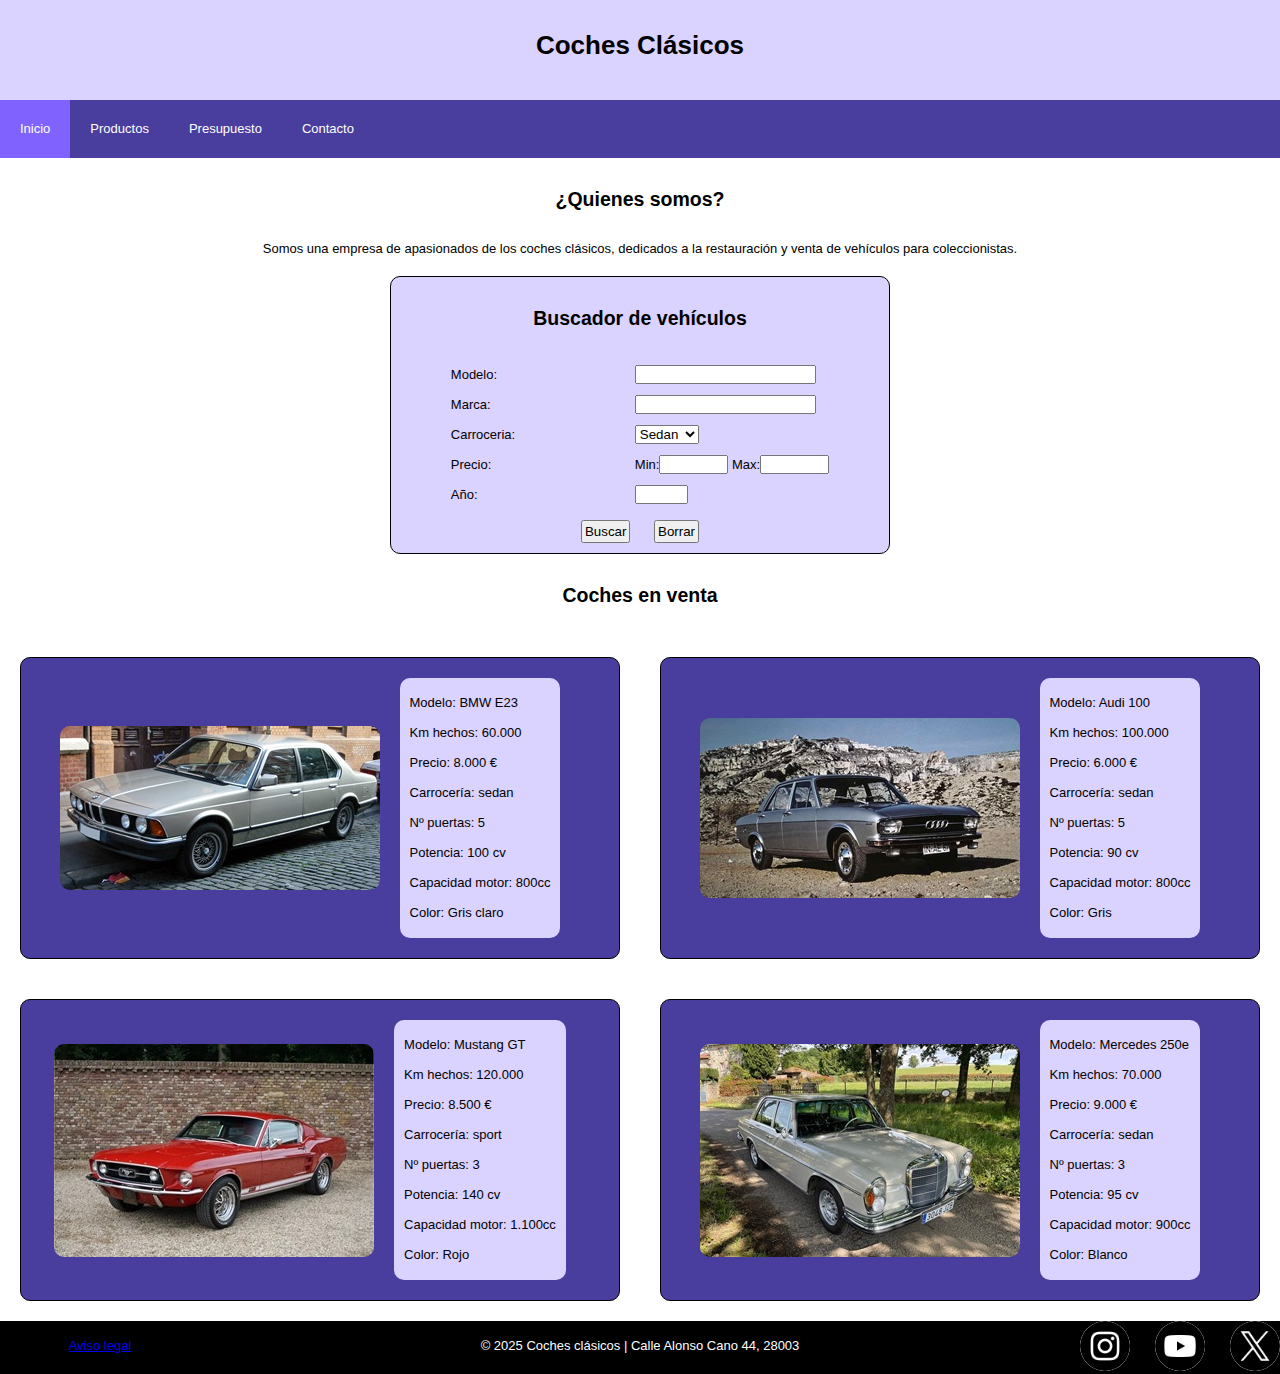
==== commit 484d92e9: "version final del antiguo modelo" ====
--- a/index.html
+++ b/index.html
@@ -15,158 +15,133 @@
         <title>Coches Clásicos | Compra y venta de vehículos históricos</title>
     </head>
     <body>
-        <header>
-            <h1>Coches Clásicos</h1>
-        </header>
+        <div class="wrapper">
+            <!-- HEADER -->
 
-        <!-- el navegador ahora usa flex -->
-        <nav>
-            <ul>
-                <li><a href="#">Inicio</a></li>
-                <li><a href="./views/productos.html">Productos</a></li>
-                <li><a href="./views/presupuesto.html">Presupuesto</a></li>
-                <li><a href="./views/contacto.html">Contacto</a></li>
-            </ul>
-        </nav>
+            <header><h1>Coches Clásicos</h1></header>
 
-        <!-- rehecha la pagina entera usando flex y grid -->
-        <main>
-            <section id="aboutus">
-                <h2>¿Quienes somos?</h2>
-                Somos una empresa de apasionados de los coches clásicos, dedicados a la restauración y venta
-                de vehículos para coleccionistas.
-            </section>
+            <!-- NAV -->
 
-            <!-- buscador de vehiculos -->
+            <nav>
+                <ul>
+                    <li><a class="actual" href="#">Inicio</a></li>
+                    <li><a href="./views/productos.html">Productos</a></li>
+                    <li><a href="./views/presupuesto.html">Presupuesto</a></li>
+                    <li><a href="./views/contacto.html">Contacto</a></li>
+                </ul>
+            </nav>
+
+            <!-- MAIN -->
             
-            <section id="buscador">
-                <h2>Buscador de vehículos</h2>
-                <form>
-                    <div>
-                        <ul>
-                            <li>Modelo:</li>
-                            <li>Marca:</li>
-                            <li>Carroceria:</li>
-                            <li>Precio:</li>
-                            <li>Año:</li>
-                        </ul>
-                        <ul>
-                            <li><input type="text" name="modelo"></li>
-                            <li><input type="text" name="marca"></li>
-                            <li><select name="carroceria">
-                                <option value="sedan">Sedan</option>
-                                <option value="coupe">Coupé</option>
-                                <option value="berlina">Berlina</option>
-                                <option value="suv">SUV</option>
-                            </select></li>
-                            <li>Min:<input type="text" size="6" name="precio_min"> Max:<input type="text" size="6" name="precio_max"></li>
-                            <li><input type="text" name="año" size="4"></li>
-                        </ul>
+            <main>
+
+                <section class="aboutus">
+                    
+                    <h2>¿Quienes somos?</h2>
+                    
+                    Somos una empresa de apasionados de los coches clásicos, dedicados a la restauración y venta
+                    de vehículos para coleccionistas.
+                </section>
+                
+                <section id="buscador">
+                    <h2>Buscador de vehículos</h2>
+                    <form>
+                        <div>
+                            <ul>
+                                <li>Modelo:</li>
+                                <li>Marca:</li>
+                                <li>Carroceria:</li>
+                                <li>Precio:</li>
+                                <li>Año:</li>
+                            </ul>
+                            <ul>
+                                <li><input type="text" name="modelo"></li>
+                                <li><input type="text" name="marca"></li>
+                                <li><select name="carroceria">
+                                    <option value="sedan">Sedan</option>
+                                    <option value="coupe">Coupé</option>
+                                    <option value="berlina">Berlina</option>
+                                    <option value="suv">SUV</option>
+                                </select></li>
+                                <li>Min:<input type="text" size="6" name="precio_min"> Max:<input type="text" size="6" name="precio_max"></li>
+                                <li><input type="text" name="año" size="4"></li>
+                            </ul>
+                        </div>
+                        <input type="submit" value="Buscar" class="boton">
+                        <input type="reset" value="Borrar" class="boton">
+                    </form>
+                </section>
+
+                <section>
+                    <h2>Coches en venta</h2>
+                    <div class="coches_venta">
+                        <div class="coche">
+                            <img src="./media/images/Bmw_e23_v_sst.jpg" width="320" height="164" alt="BMW e23">
+                            <ul>
+                                <li>Modelo: BMW E23</li>
+                                <li>Km hechos: 60.000</li>
+                                <li>Precio: 8.000 €</li>
+                                <li>Carrocería: sedan</li>
+                                <li>Nº puertas: 5</li>
+                                <li>Potencia: 100 cv</li>
+                                <li>Capacidad motor: 800cc</li>
+                                <li>Color: Gris claro</li>
+                            </ul>
+                        </div>
+    
+                        <div class="coche">
+                            <img src="./media/images/audi-100-1969.jpg" width="320" height="180" alt="Audi 100">
+                            <ul>
+                                <li>Modelo: Audi 100</li>
+                                <li>Km hechos: 100.000</li>
+                                <li>Precio: 6.000 €</li>
+                                <li>Carrocería: sedan</li>
+                                <li>Nº puertas: 5</li>
+                                <li>Potencia: 90 cv</li>
+                                <li>Capacidad motor: 800cc</li>
+                                <li>Color: Gris</li>
+                            </ul>
+                        </div>
+    
+                        <div class="coche">
+                            <img src="./media/images/ford-mustang-gt-390-fastback-196.jpg" width="320" height="213" alt="Mustang gt">
+                            <ul>
+                                <li>Modelo: Mustang GT</li>
+                                <li>Km hechos: 120.000</li>
+                                <li>Precio: 8.500 €</li>
+                                <li>Carrocería: sport</li>
+                                <li>Nº puertas: 3</li>
+                                <li>Potencia: 140 cv</li>
+                                <li>Capacidad motor: 1.100cc</li>
+                                <li>Color: Rojo</li>
+                            </ul>
+                        </div>
+    
+                        <div class="coche">
+                            <img src="./media/images/Mercedes250SE.jpg" width="320" height="213" alt="Mercedes 250e">    
+                            <ul>
+                                <li>Modelo: Mercedes 250e</li>
+                                <li>Km hechos: 70.000</li>
+                                <li>Precio: 9.000 €</li>
+                                <li>Carrocería: sedan</li>
+                                <li>Nº puertas: 3</li>
+                                <li>Potencia: 95 cv</li>
+                                <li>Capacidad motor: 900cc</li>
+                                <li>Color: Blanco</li>
+                            </ul>
+                        </div>
                     </div>
-                    <input type="submit" value="Buscar" class="boton">
-                    <input type="reset" value="Borrar" class="boton">
-                </form>
-            </section>
+                </section>
+            </main>
+        </div>
 
-            <section id="coches_venta">
-                <h2>Coches en venta</h2>
-    
-                <div class="coche">
-                    <img src="./media/images/Bmw_e23_v_sst.jpg" width="1024" height="526" alt="BMW e23">
-                    <ul>
-                        <li>Modelo: BMW E23</li>
-                        <li>Km hechos: 60.000</li>
-                        <li>Precio: 8.000 €</li>
-                        <li>Carrocería: sedan</li>
-                        <li>Nº puertas: 5</li>
-                        <li>Potencia: 100 cv</li>
-                        <li>Capacidad motor: 800cc</li>
-                        <li>Color: Gris claro</li>
-                    </ul>
-                </div>
+        
 
-                <div class="coche">
-                    <img src="./media/images/audi-100-1969.jpg" width="3840" height="2163" alt="Audi 100">
-                    <ul>
-                        <li>Modelo: Audi 100</li>
-                        <li>Km hechos: 100.000</li>
-                        <li>Precio: 6.000 €</li>
-                        <li>Carrocería: sedan</li>
-                        <li>Nº puertas: 5</li>
-                        <li>Potencia: 90 cv</li>
-                        <li>Capacidad motor: 800cc</li>
-                        <li>Color: Gris</li>
-                    </ul>
-                </div>
-
-                <div class="coche">
-                    <img src="./media/images/ford-mustang-gt-390-fastback-196.jpg" width="800" height="533" alt="Mustang gt">
-                    <ul>
-                        <li>Modelo: Mustang GT</li>
-                        <li>Km hechos: 120.000</li>
-                        <li>Precio: 8.500 €</li>
-                        <li>Carrocería: sport</li>
-                        <li>Nº puertas: 3</li>
-                        <li>Potencia: 140 cv</li>
-                        <li>Capacidad motor: 1.100cc</li>
-                        <li>Color: Rojo</li>
-                    </ul>
-                </div>
-
-                <div class="coche">
-                    <img src="./media/images/Mercedes250SE.jpg" width="1500" height="1000" alt="Mercedes 250e">    
-                    <ul>
-                        <li>Modelo: Mercedes 250e</li>
-                        <li>Km hechos: 70.000</li>
-                        <li>Precio: 9.000 €</li>
-                        <li>Carrocería: sedan</li>
-                        <li>Nº puertas: 3</li>
-                        <li>Potencia: 95 cv</li>
-                        <li>Capacidad motor: 900cc</li>
-                        <li>Color: Blanco</li>
-                    </ul>
-                </div>
-            </section>
-
-            <!-- añadida seccion de noticias -->
-            <section id="noticias">
-                <h2>Noticias</h2>
-                
-                <h3>Título noticia 1</h3>
-                <div class="noticia">
-                    <div class="noticia_texto">
-                        Lorem ipsum dolor sit amet consectetur adipisicing elit. Similique dolorum, est reprehenderit inventore accusamus necessitatibus esse voluptatibus magni. Ea laborum amet provident accusantium temporibus sit impedit sapiente ab hic nesciunt.
-                    </div>
-                    <div class="noticia_img">Caja fotografía</div>
-                </div>
-                
-                <h3>Título noticia 2</h3>
-
-                <div class="noticia">
-                    <div class="noticia_img">Caja fotografía</div>
-                    <div class="noticia_texto">
-                        Lorem ipsum dolor sit amet consectetur adipisicing elit. Similique dolorum, est reprehenderit inventore accusamus necessitatibus esse voluptatibus magni. Ea laborum amet provident accusantium temporibus sit impedit sapiente ab hic nesciunt.
-                    </div>
-                </div>
-
-                <h3>Título noticia 3</h3>
-
-                <div class="noticia">
-                    <div class="noticia_texto">
-                        <p>Lorem ipsum dolor sit amet consectetur adipisicing elit. Maiores ad nihil distinctio nulla corporis quisquam aspernatur perferendis adipisci, alias esse et reiciendis. Consequuntur ut, porro facilis voluptates soluta voluptatem voluptate.</p>
-                        <p><br>
-                            Lorem ipsum dolor sit amet consectetur adipisicing elit. Iusto non sequi necessitatibus impedit placeat earum libero hic eius dolorem incidunt, enim ex excepturi reprehenderit provident cumque ad neque fugiat architecto?
-                        </p>
-                    </div>
-                </div>
-
-            </section>
-        </main>
+        <!-- FOOTER -->
+        
         <footer>
-
-            <!-- enlazadas las redes sociales a sus respectivas paginas -->
             <div class="footer_text">© 2025 Coches clásicos | Calle Alonso Cano 44, 28003</div>
-            
+            <div class="footer_aviso"><a target="_blank" href="./media/pdf/avisolegal.pdf">Aviso legal</a></div>
             <div class="footer_social">
                 <a href="https://www.instagram.com/"><img src="./media/images/instagram.png" width="512" height="512" alt="logo instagram"></a>
                 <a href="https://www.youtube.com/"><img src="./media/images/youtube.png" width="512" height="512" alt="logo youtube"></a>
--- a/css/estilos/estilos.css
+++ b/css/estilos/estilos.css
@@ -9,21 +9,25 @@
     padding: 0;
 }
 
-html{
+.wrapper {
+    display:grid;
+    grid-template-rows: 100px auto 1fr;
+    grid-template-areas: 
+    "header"
+    "nav"
+    "main";
+}
+
+html, body{
     font-size: 13px;
     color: black;
     font-family: Arial, Helvetica, sans-serif;
     text-align: center;
 }
 
-body{
-    display:grid;
-    grid-template-rows: auto auto 1fr auto;
-    grid-template-areas: 
-    "header"
-    "nav"
-    "main"
-    "footer";
+body {
+    width: 100%;
+    height: 100%;
 }
 
 header {
@@ -31,25 +35,28 @@
     background: #dad2ff;
 }
 
-h1 {
-    padding: 30px;
-}
-
-h2 {
-    padding: 20px;
-}
-
-h3 {
-    padding: 10px;
-}
-
-nav{
+nav {
     grid-area: nav;
     background: #493d9e;
 }
 
+main {
+    grid-area: main;
+    display: flex;
+    flex-direction: column;
+    align-items: center;
+}
+
+.aboutus {
+    padding-bottom: 20px;
+}
+
+h1, h2, h3 {
+    padding: 30px;
+}
+
 ul {
-    list-style:none;
+    list-style: none;
     line-height: 30px;
     text-align: left;
 }
@@ -59,122 +66,125 @@
     justify-content:left;
 }
 
-nav ul li a{
+nav a{
     color: white;
     text-decoration:none;
     padding: 14px 20px;
     display: inline-block;
 }
 
-nav ul li a:hover{
+nav a:hover {
     color: black;
     background:#fffdaf;
 }
 
-main{
-    grid-area: main;
-    display: grid;
-    grid-template-columns: 400px auto auto 300px;
-    grid-template-rows: 100px 270px auto 100px;
-}
-
-#aboutus{
-    grid-area: aboutus;
-    grid-column: 1/5;
-    grid-row: 1/2;
-}
-
-#buscador{
-    grid-column:1/2;
-    grid-row:2/3;
+.actual {
+    background:#8063ff;
+}
+
+#buscador {
     background: #dad2ff;
     border: solid 1px black;
     border-radius: 10px;
-    margin-left: 10px;
-}
-
-#buscador form div{
+    width: 500px;
+}
+
+#buscador form div {
     display: flex;
     justify-content: space-around;
     text-align:justify;
 }
 
-.boton{
+/* boton del buscador */
+
+.boton {
     margin:10px;
     padding:2px;
 }
 
-#coches_venta{
-    grid-column: 2/5;
-    grid-row: 2/5;
+/* coches en index */
+
+.coches_venta {
+    display: flex;
+    flex-wrap: wrap;
+    justify-content: center;
 }
 
 .coche {
     display: flex;
-    justify-content: left;
-    border: 1px solid black;
-    border-radius: 10px;
-    margin:10px;
-    padding: 20px;
+    justify-content: center;
+    align-items: center;
+    border: 1px solid black;
+    border-radius: 10px;
+    margin: 20px;
+    width: 600px;
     background: #493d9e;
 }
 
 .coche img {
-    height: 400px;
-    width: auto;
     border-radius: 10px;
 }
 
 .coche ul {
     background: #dad2ff;
-    width: 200px;
     margin: 20px;
     padding: 10px;
     border-radius: 10px;
 }
 
-#noticias{
-    grid-column: 1/2;
+/* noticias en index */
+
+#noticias {
+    grid-column: 2/3;
     grid-row: 3/5;
 }
 
 .noticia {
     padding: 20px;
     display: flex;
-    justify-content: space-around;
+    justify-content: center;
+    margin: 0 100px;
 }
 
 .noticia_img {
     border: 1px solid black;
-    width: 100px;
-    height: 100px;
-    margin: 10px;
+    width: 200px;
+    height: 200px;
     padding: 20px;
-    
 }
 
 .noticia_texto {
-    width: auto;
+    width: 800px;
     text-align: justify;
-}
+    margin: 0 20px;
+}
+
+/*  footer */
 
 footer {
-    grid-area:footer;
     background: black;
     color:white;
     display: grid;
-    grid-template-columns: 400px auto auto 300px;
-}
-
-.footer_text {
-    grid-column: 2/4;
-    padding: 20px;
+    grid-template-columns: 200px auto 200px;
+    grid-template-areas: "faviso ftext fsocial";
+}
+
+.footer_text{
+    grid-area: ftext;
+    line-height: 50px;
 }
 
 .footer_social {
-    grid-column: 4/5;
-    display: flex;
-    justify-content: space-around;
+    grid-area: fsocial;
+    display: flex;
+    flex-wrap: wrap;
+    justify-content:space-between;
+    align-items: center;
+}
+
+.footer_aviso {
+    grid-area: faviso;
+    line-height: 50px;
 }
 
 footer img {
@@ -185,20 +195,21 @@
     margin: auto;
 }
 
+/* producto */
+
 #galeria {
     display: flex;
+    flex-wrap: wrap;
     justify-content: center;
     gap: 50px;
     margin: 20px;
-    flex-wrap: wrap;
 }
 
 .coche_restaurado{
+    display: flex;
+    flex-direction: column;
     width: 400px;
     height: 400px;
-    background: #aaa;
-    display: flex;
-    flex-direction: column;
     justify-content: space-evenly;
     gap: 30px;
     background: #493d9e;
@@ -215,10 +226,6 @@
     border-radius: 10px;
 }
 
-.section_presupuesto {
-    height: 526px;
-}
-
 #presupuesto_form{
     background: #dad2ff;
     width: 500px;
@@ -229,16 +236,16 @@
     border-radius: 10px;
 }
 
-.caja1 {
-    display: flex;
-    justify-content: center;
-}
-
-.caja1 ul {
+.cajapresu {
+    display: flex;
+    justify-content: center;
+}
+
+.cajapresu ul {
     margin: 30px;
 }
 
-.caja1 li {
+.cajapresu li {
     margin: 10px;
 }
 
@@ -248,12 +255,16 @@
     justify-content: space-evenly;
 }
 
-.centrado {
+.contacto{
+    display: flex;
+    flex-direction: column;
+    align-items: center;
     text-align: center;
-}
-
-.img_centrada {
+
+}
+
+.contacto img{
     width: 1200px;
     height: auto;
-    margin: 20px auto 20px;
+    margin: 40px auto 40px;
 }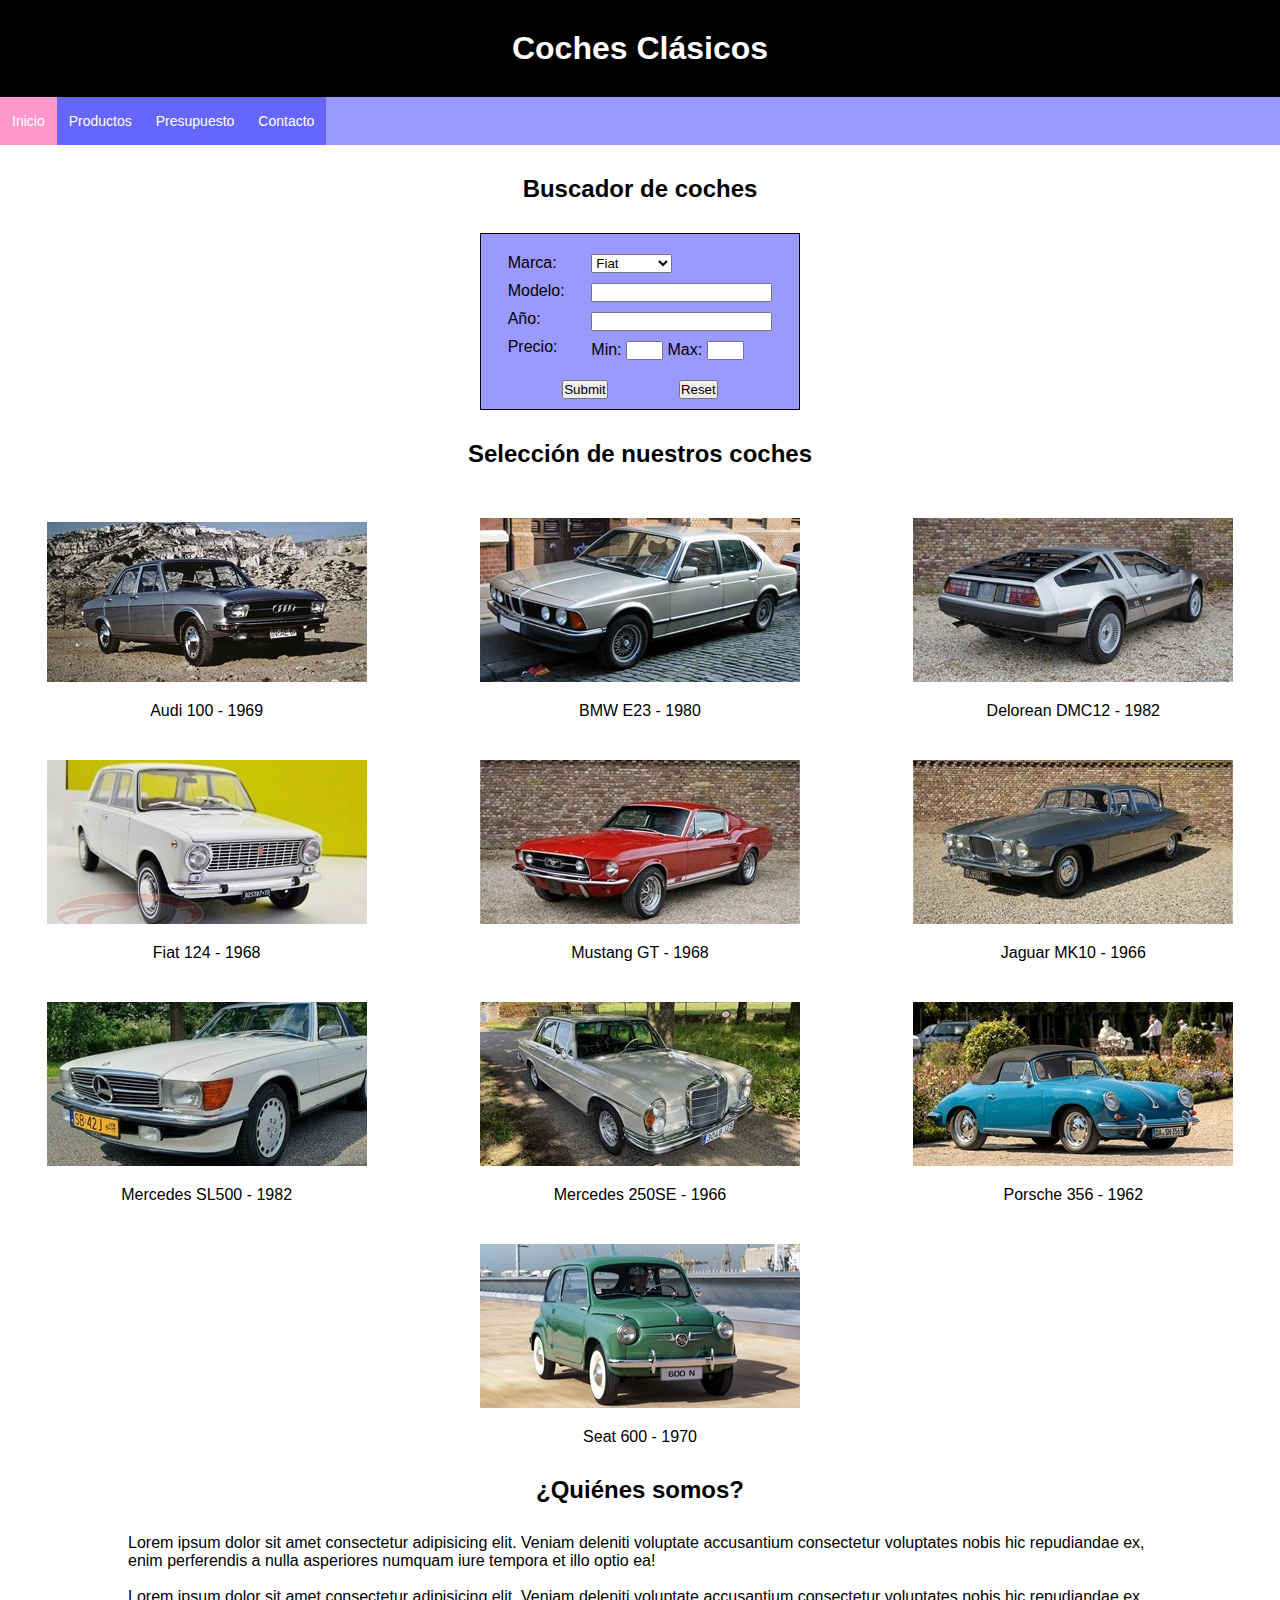
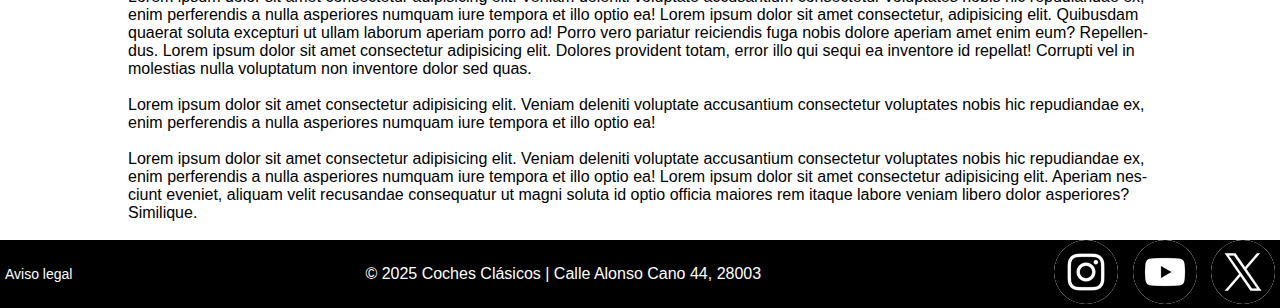
==== commit df10b77b: "reestructuracion completa" ====
--- a/index.html
+++ b/index.html
@@ -16,12 +16,7 @@
     </head>
     <body>
         <div class="wrapper">
-            <!-- HEADER -->
-
             <header><h1>Coches Clásicos</h1></header>
-
-            <!-- NAV -->
-
             <nav>
                 <ul>
                     <li><a class="actual" href="#">Inicio</a></li>
@@ -31,123 +26,108 @@
                 </ul>
             </nav>
 
-            <!-- MAIN -->
-            
             <main>
-
-                <section class="aboutus">
-                    
-                    <h2>¿Quienes somos?</h2>
-                    
-                    Somos una empresa de apasionados de los coches clásicos, dedicados a la restauración y venta
-                    de vehículos para coleccionistas.
+                
+                <section>
+                    <h2>Buscador de coches</h2>
+                    <div class="buscador">
+                        <form>
+                            <div>
+                                <ul>
+                                    <li><label for="marca">Marca:</label></li>
+                                    <li><label for="modelo">Modelo:</label></li>
+                                    <li><label for="año">Año:</label></li>
+                                    <li>Precio:</li>
+                                </ul>
+                                <ul>
+                                    <li>
+                                        <select id="marca">
+                                            <option value="fiat">Fiat</option>
+                                            <option value="mercedes">Mercedes</option>
+                                            <option value="bmw">BMW</option>
+                                            <option value="ford">Ford</option>
+                                            <option value="audi">Audi</option>
+                                        </select>
+                                    </li>
+                                    <li><input type="text" id="modelo"></li>
+                                    <li><input type="text" id="año"></li>
+                                    <li><label for="precio_min">Min:</label> <input type="text" id="precio_min" size="2"> <label for="precio_max">Max:</label> <input type="text" id="precio_max" size="2"></li>
+                                </ul>
+                            </div>
+                        
+                            <div>
+                                <input type="submit">
+                                <input type="reset">
+                            </div>
+                        </form>
+                    </div>
                 </section>
-                
-                <section id="buscador">
-                    <h2>Buscador de vehículos</h2>
-                    <form>
-                        <div>
-                            <ul>
-                                <li>Modelo:</li>
-                                <li>Marca:</li>
-                                <li>Carroceria:</li>
-                                <li>Precio:</li>
-                                <li>Año:</li>
-                            </ul>
-                            <ul>
-                                <li><input type="text" name="modelo"></li>
-                                <li><input type="text" name="marca"></li>
-                                <li><select name="carroceria">
-                                    <option value="sedan">Sedan</option>
-                                    <option value="coupe">Coupé</option>
-                                    <option value="berlina">Berlina</option>
-                                    <option value="suv">SUV</option>
-                                </select></li>
-                                <li>Min:<input type="text" size="6" name="precio_min"> Max:<input type="text" size="6" name="precio_max"></li>
-                                <li><input type="text" name="año" size="4"></li>
-                            </ul>
+                <section>
+                    <h2>Selección de nuestros coches</h2>
+                    <div class="galeria">
+                        <div class="imagen">
+                            <img width="320" height="164" src="./media/images/audi-100-1969.jpg" alt="audi-100 1969">
+                            Audi 100 - 1969
                         </div>
-                        <input type="submit" value="Buscar" class="boton">
-                        <input type="reset" value="Borrar" class="boton">
-                    </form>
-                </section>
-
-                <section>
-                    <h2>Coches en venta</h2>
-                    <div class="coches_venta">
-                        <div class="coche">
-                            <img src="./media/images/Bmw_e23_v_sst.jpg" width="320" height="164" alt="BMW e23">
-                            <ul>
-                                <li>Modelo: BMW E23</li>
-                                <li>Km hechos: 60.000</li>
-                                <li>Precio: 8.000 €</li>
-                                <li>Carrocería: sedan</li>
-                                <li>Nº puertas: 5</li>
-                                <li>Potencia: 100 cv</li>
-                                <li>Capacidad motor: 800cc</li>
-                                <li>Color: Gris claro</li>
-                            </ul>
+                        <div class="imagen">
+                            <img width="320" height="164" src="./media/images/Bmw_e23_v_sst.jpg" alt="bmw e23 1980">
+                            BMW E23 - 1980
                         </div>
-    
-                        <div class="coche">
-                            <img src="./media/images/audi-100-1969.jpg" width="320" height="180" alt="Audi 100">
-                            <ul>
-                                <li>Modelo: Audi 100</li>
-                                <li>Km hechos: 100.000</li>
-                                <li>Precio: 6.000 €</li>
-                                <li>Carrocería: sedan</li>
-                                <li>Nº puertas: 5</li>
-                                <li>Potencia: 90 cv</li>
-                                <li>Capacidad motor: 800cc</li>
-                                <li>Color: Gris</li>
-                            </ul>
+                        <div class="imagen">
+                            <img width="320" height="164" src="./media/images/delorean_dcm12.jpg" alt="delorean dmc12 1982">
+                            Delorean DMC12 - 1982
                         </div>
-    
-                        <div class="coche">
-                            <img src="./media/images/ford-mustang-gt-390-fastback-196.jpg" width="320" height="213" alt="Mustang gt">
-                            <ul>
-                                <li>Modelo: Mustang GT</li>
-                                <li>Km hechos: 120.000</li>
-                                <li>Precio: 8.500 €</li>
-                                <li>Carrocería: sport</li>
-                                <li>Nº puertas: 3</li>
-                                <li>Potencia: 140 cv</li>
-                                <li>Capacidad motor: 1.100cc</li>
-                                <li>Color: Rojo</li>
-                            </ul>
+                        <div class="imagen">
+                            <img width="320" height="164" src="./media/images/fiat_124_1968.jpg" alt="fiat 124 1968">
+                            Fiat 124 - 1968
                         </div>
-    
-                        <div class="coche">
-                            <img src="./media/images/Mercedes250SE.jpg" width="320" height="213" alt="Mercedes 250e">    
-                            <ul>
-                                <li>Modelo: Mercedes 250e</li>
-                                <li>Km hechos: 70.000</li>
-                                <li>Precio: 9.000 €</li>
-                                <li>Carrocería: sedan</li>
-                                <li>Nº puertas: 3</li>
-                                <li>Potencia: 95 cv</li>
-                                <li>Capacidad motor: 900cc</li>
-                                <li>Color: Blanco</li>
-                            </ul>
+                        <div class="imagen">
+                            <img width="320" height="164" src="./media/images/ford-mustang-gt-390-fastback-196.jpg" alt="mustang gt 390 1968">
+                            Mustang GT - 1968
+                        </div>
+                        <div class="imagen">
+                            <img width="320" height="164" src="./media/images/jaguar-mk10-1966.jpg" alt="jaguar mk10 1966">
+                            Jaguar MK10 - 1966
+                        </div>
+                        <div class="imagen">
+                            <img width="320" height="164" src="./media/images/mercedes_sl500_1982.jpg" alt="mercedes sl500 1982">
+                            Mercedes SL500 - 1982
+                        </div>
+                        <div class="imagen">
+                            <img width="320" height="164" src="./media/images/Mercedes250SE.jpg" alt="mercedes 250se 1966">
+                            Mercedes 250SE - 1966
+                        </div>
+                        <div class="imagen">
+                            <img width="320" height="164" src="./media/images/Porsche_356_1962.jpg" alt="porsche 356 1962">
+                            Porsche 356 - 1962
+                        </div>
+                        <div class="imagen">
+                            <img width="320" height="164" src="./media/images/seat-600.jpg" alt="seat 600 1970">
+                            Seat 600 - 1970
                         </div>
                     </div>
                 </section>
+                <section>
+                    <h2>¿Quiénes somos?</h2>
+                    <div class="aboutus">
+                        Lorem ipsum dolor sit amet consectetur adipisicing elit. Veniam deleniti voluptate accusantium consectetur voluptates nobis hic repudiandae ex, enim perferendis a nulla asperiores numquam iure tempora et illo optio ea!<br><br>
+                        Lorem ipsum dolor sit amet consectetur adipisicing elit. Veniam deleniti voluptate accusantium consectetur voluptates nobis hic repudiandae ex, enim perferendis a nulla asperiores numquam iure tempora et illo optio ea! Lorem ipsum dolor sit amet consectetur, adipisicing elit. Quibusdam quaerat soluta excepturi ut ullam laborum aperiam porro ad! Porro vero pariatur reiciendis fuga nobis dolore aperiam amet enim eum? Repellendus. Lorem ipsum dolor sit amet consectetur adipisicing elit. Dolores provident totam, error illo qui sequi ea inventore id repellat! Corrupti vel in molestias nulla voluptatum non inventore dolor sed quas.<br><br>
+                        Lorem ipsum dolor sit amet consectetur adipisicing elit. Veniam deleniti voluptate accusantium consectetur voluptates nobis hic repudiandae ex, enim perferendis a nulla asperiores numquam iure tempora et illo optio ea!<br><br>
+                        Lorem ipsum dolor sit amet consectetur adipisicing elit. Veniam deleniti voluptate accusantium consectetur voluptates nobis hic repudiandae ex, enim perferendis a nulla asperiores numquam iure tempora et illo optio ea! Lorem ipsum dolor sit amet consectetur adipisicing elit. Aperiam nesciunt eveniet, aliquam velit recusandae consequatur ut magni soluta id optio officia maiores rem itaque labore veniam libero dolor asperiores? Similique.<br><br>
+                    </div>
+                    
+                </section>
+
             </main>
+            <footer>
+                <div><a href="./media/pdf/avisolegal.pdf" target="_blank">Aviso legal</a></div>
+                <div>© 2025 Coches Clásicos | Calle Alonso Cano 44, 28003</div>
+                <div class="footer_social">
+                    <a href="https://www.instagram.com/"><img src="./media/images/instagram.png" width="64" height="64" alt="logo instagram"></a>
+                    <a href="https://www.youtube.com/"><img src="./media/images/youtube.png" width="64" height="64" alt="logo youtube"></a>
+                    <a href="https://www.x.com/"><img src="./media/images/xtwitter.png" width="64" height="64" alt="logo x"></a>
+                </div>
+            </footer>
         </div>
-
-        
-
-        <!-- FOOTER -->
-        
-        <footer>
-            <div class="footer_text">© 2025 Coches clásicos | Calle Alonso Cano 44, 28003</div>
-            <div class="footer_aviso"><a target="_blank" href="./media/pdf/avisolegal.pdf">Aviso legal</a></div>
-            <div class="footer_social">
-                <a href="https://www.instagram.com/"><img src="./media/images/instagram.png" width="512" height="512" alt="logo instagram"></a>
-                <a href="https://www.youtube.com/"><img src="./media/images/youtube.png" width="512" height="512" alt="logo youtube"></a>
-                <a href="https://www.x.com/"><img src="./media/images/xtwitter.png" width="512" height="512" alt="logo x"></a>
-            </div>
-            
-        </footer>
     </body>
 </html>--- a/css/estilos/estilos.css
+++ b/css/estilos/estilos.css
@@ -9,262 +9,148 @@
     padding: 0;
 }
 
-.wrapper {
-    display:grid;
-    grid-template-rows: 100px auto 1fr;
-    grid-template-areas: 
-    "header"
-    "nav"
-    "main";
+html {
+    font-family: Arial, Helvetica, sans-serif;
 }
 
-html, body{
-    font-size: 13px;
-    color: black;
-    font-family: Arial, Helvetica, sans-serif;
-    text-align: center;
+.wrapper {
+    min-height: 100dvh;
+    display: grid;
+    grid-template-rows: auto auto 1fr auto;
+    grid-template-columns: minmax(0, 1fr);
 }
 
-body {
-    width: 100%;
-    height: 100%;
+:where(body) {
+    hyphens: auto;
+    overflow-wrap: break-word;
 }
 
 header {
-    grid-area: header;
-    background: #dad2ff;
+    background: black;
+    color: white;
+    display: flex;
+    align-items: center;
+    justify-content: center;
 }
 
 nav {
-    grid-area: nav;
-    background: #493d9e;
+    background: #9999ff;
 }
-
-main {
-    grid-area: main;
-    display: flex;
-    flex-direction: column;
-    align-items: center;
-}
-
-.aboutus {
-    padding-bottom: 20px;
-}
-
-h1, h2, h3 {
-    padding: 30px;
-}
-
-ul {
-    list-style: none;
-    line-height: 30px;
-    text-align: left;
-}
-
-nav ul {
-    display:flex;
-    justify-content:left;
-}
-
-nav a{
-    color: white;
-    text-decoration:none;
-    padding: 14px 20px;
-    display: inline-block;
-}
-
-nav a:hover {
-    color: black;
-    background:#fffdaf;
-}
-
-.actual {
-    background:#8063ff;
-}
-
-#buscador {
-    background: #dad2ff;
-    border: solid 1px black;
-    border-radius: 10px;
-    width: 500px;
-}
-
-#buscador form div {
-    display: flex;
-    justify-content: space-around;
-    text-align:justify;
-}
-
-/* boton del buscador */
-
-.boton {
-    margin:10px;
-    padding:2px;
-}
-
-/* coches en index */
-
-.coches_venta {
-    display: flex;
-    flex-wrap: wrap;
-    justify-content: center;
-}
-
-.coche {
-    display: flex;
-    justify-content: center;
-    align-items: center;
-    border: 1px solid black;
-    border-radius: 10px;
-    margin: 20px;
-    width: 600px;
-    background: #493d9e;
-}
-
-.coche img {
-    border-radius: 10px;
-}
-
-.coche ul {
-    background: #dad2ff;
-    margin: 20px;
-    padding: 10px;
-    border-radius: 10px;
-}
-
-/* noticias en index */
-
-#noticias {
-    grid-column: 2/3;
-    grid-row: 3/5;
-}
-
-.noticia {
-    padding: 20px;
-    display: flex;
-    justify-content: center;
-    margin: 0 100px;
-}
-
-.noticia_img {
-    border: 1px solid black;
-    width: 200px;
-    height: 200px;
-    padding: 20px;
-}
-
-.noticia_texto {
-    width: 800px;
-    text-align: justify;
-    margin: 0 20px;
-}
-
-/*  footer */
 
 footer {
     background: black;
-    color:white;
-    display: grid;
-    grid-template-columns: 200px auto 200px;
-    grid-template-areas: "faviso ftext fsocial";
-}
-
-.footer_text{
-    grid-area: ftext;
-    line-height: 50px;
-}
-
-.footer_social {
-    grid-area: fsocial;
+    color: white;
     display: flex;
-    flex-wrap: wrap;
-    justify-content:space-between;
+    justify-content: space-between;
     align-items: center;
-}
-
-.footer_aviso {
-    grid-area: faviso;
-    line-height: 50px;
 }
 
 footer img {
     background: white;
     border-radius: 100%;
-    width: 50px;
-    height: 50px;
+}
+
+footer a {
+    margin: 5px;
+}
+
+h1, h2, h3 {
+    display: block;
+    padding: 30px;
+    text-align: center;
+}
+
+nav ul {
+    display: flex;
+}
+
+li {
+    list-style: none;
+}
+
+a {
+    font-size: 14px;
+    text-decoration: none;
+    color: white;
+}
+
+nav a {
+    padding: 16px 12px;
+    background: #6666ff;
+    display: block;
+}
+
+nav a:hover {
+    background: #3333cc;
+}
+
+.actual {
+    background: #ff99cc;
+
+}
+
+.galeria {
+    display: flex;
+    flex-wrap: wrap;
+    text-align: center;
+    justify-content: space-around;
+    gap: 20px;
+}
+
+.galeria img{
+    display: block;
+    margin: 20px;
+}
+
+.aboutus {
+    width: 80%;
     margin: auto;
 }
 
-/* producto */
-
-#galeria {
-    display: flex;
-    flex-wrap: wrap;
-    justify-content: center;
-    gap: 50px;
-    margin: 20px;
+.buscador,.presupuesto{
+    width: 320px;
+    margin: auto;
+    border: 1px solid black;
+    background: #9999ff;
 }
 
-.coche_restaurado{
+.buscador div,.presupuesto div {
     display: flex;
-    flex-direction: column;
-    width: 400px;
-    height: 400px;
     justify-content: space-evenly;
-    gap: 30px;
-    background: #493d9e;
-    border-radius: 10px;
-    border: 1px solid black;
-    font-size: 20px;
-    color: white;
-}
-
-.coche_restaurado img {
-    width: 300px;
-    height: auto;
-    margin: 0 auto;
-    border-radius: 10px;
-}
-
-#presupuesto_form{
-    background: #dad2ff;
-    width: 500px;
-    margin-left: auto;
-    margin-right: auto;
-    margin-bottom: 10vh;
-    border: 1px solid black;
-    border-radius: 10px;
-}
-
-.cajapresu {
-    display: flex;
-    justify-content: center;
-}
-
-.cajapresu ul {
-    margin: 30px;
-}
-
-.cajapresu li {
     margin: 10px;
 }
 
-.botones_form {
+.buscador li,.presupuesto li {
     margin: 10px;
-    display: flex;
-    justify-content: space-evenly;
 }
 
-.contacto{
+.presupuesto {
+    width: 440px;
+}
+
+.noticia {
+    width: 80%;
+    display: flex;
+    justify-content: center;
+    margin: auto;
+    margin-bottom: 20px;
+}
+
+.noticia_texto {
+    width: 80%;
+    margin: auto 10px;
+}
+
+.noticia_img {
+    width: 150px;
+    height: 150px;
+    border: 1px solid black;
+}
+
+.contacto {
     display: flex;
     flex-direction: column;
     align-items: center;
-    text-align: center;
-
-}
-
-.contacto img{
-    width: 1200px;
-    height: auto;
-    margin: 40px auto 40px;
+    gap: 10px;
+    margin-bottom: 20px;
 }